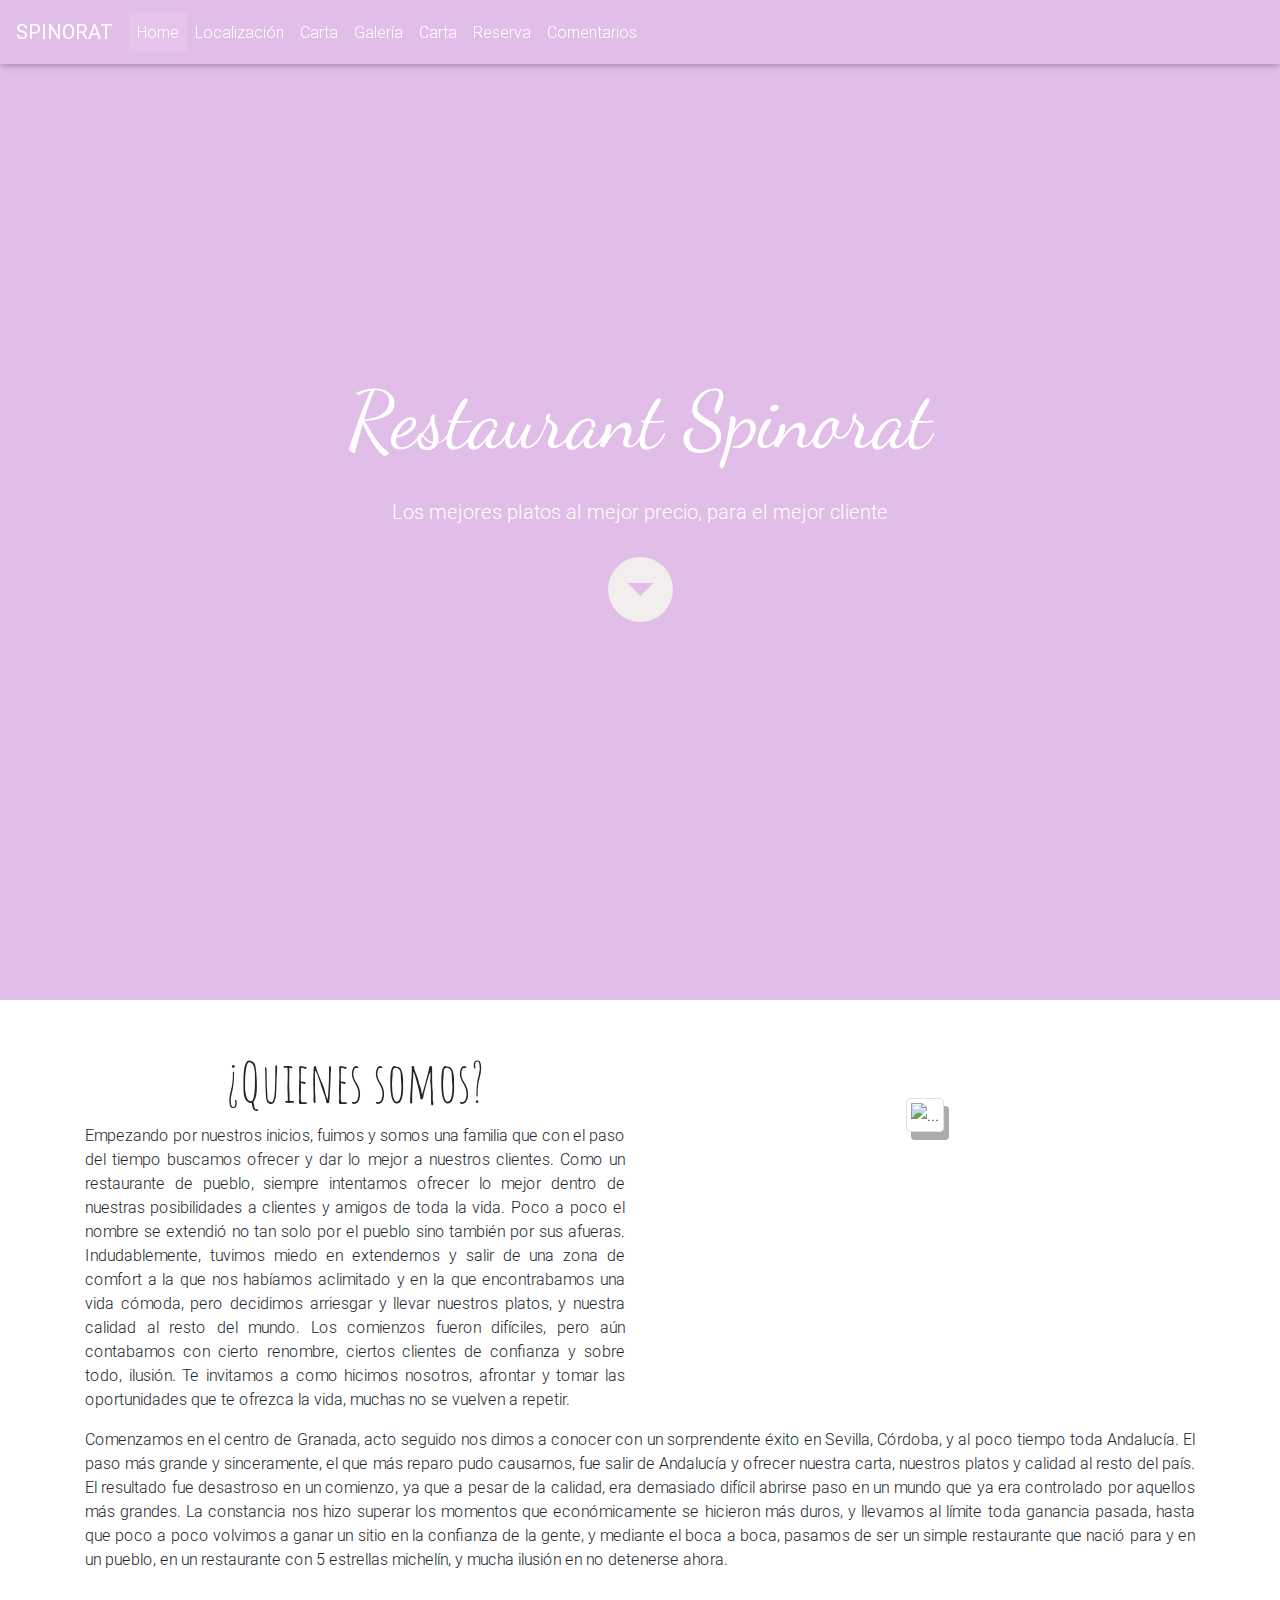
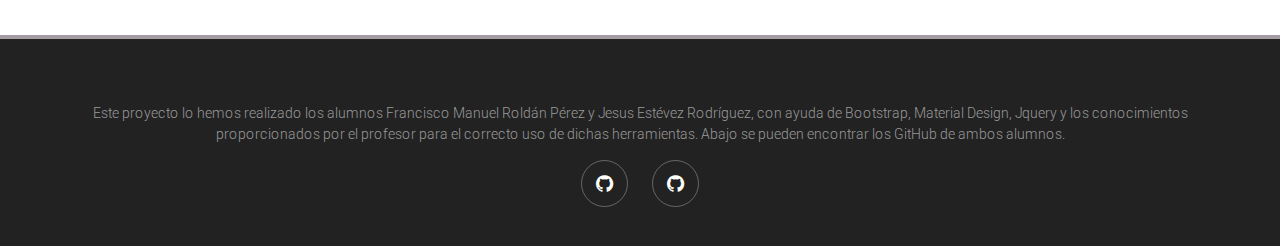
==== index.html @ 99323024 "jes" ====
<!DOCTYPE html>
<html lang="en">

<head>
    <meta charset="utf-8">
    <meta name="viewport" content="width=device-width, initial-scale=1, shrink-to-fit=no">
    <meta http-equiv="x-ua-compatible" content="ie=edge">
    <title>Material Design Bootstrap</title>
    <!-- Font Awesome -->
    <link rel="stylesheet" href="https://maxcdn.bootstrapcdn.com/font-awesome/4.7.0/css/font-awesome.min.css">
    <!-- Bootstrap core CSS -->
    <link href="css/bootstrap.min.css" rel="stylesheet">
    <!-- Material Design Bootstrap -->
    <link href="css/mdb.min.css" rel="stylesheet">
    <!-- Your custom styles (optional) -->
    <link href="css/style.css" rel="stylesheet">

    <link href="css/animate.css" rel="stylesheet">
    <!--custom font-->
    <link href="https://fonts.googleapis.com/css?family=Amatic+SC|Dancing+Script" rel="stylesheet">
    <style>
        .view {
            background: url("https://cdnmundo2.img.sputniknews.com/images/107178/93/1071789321.jpg") no-repeat center center;
            background-size: cover;
        }

        .navbar {
            background-color: transparent;
        }

        .nb-footer {
            background: #222;
            padding-bottom: 40px;
            border-top: 4px solid #a39ca3;
        }

        .nb-footer .about {
            margin: 0 auto;
            margin-top: 40px;
            max-width: 1170px;
            text-align: center;
        }

        .social-media a {
            padding: 10px 14px 10px 14px;
            font-size: 20px;
            margin: 0px 10px 0px 10px;
            line-height: 45px;
            border-radius: 100%;
            color: #fdfff8;
            border: 1px solid rgba(255, 255, 255, 0.3);
        }

        .social-media a:hover {
            background-color: white;
            color: #2b2a2e;
            border: 1px solid rgba(43, 42, 46, 0.3);
        }

        footer.nb-footer .about p {
            font-size: 14px;
            color: #999;
        }

        .imagen {
            padding: 50px;
        }

        .imagen img {
            box-shadow: 5px 8px rgba(123, 123, 123, 0.63);
        }

        .top-nav-collapse {
            background-color: #545150;
        }

        .scrollbot {
            background: inherit;
            border: 0px;
        }

        @media only screen and (max-width: 768px) {
            .navbar {
                background-color: #545150;
            }
        }
    </style>
</head>

<body>


<!--Main Navigation-->
<header>

    <nav class="navbar fixed-top navbar-expand-lg navbar-dark scrolling-navbar">
        <a class="navbar-brand" href="#"><strong>SPINORAT</strong></a>
        <button class="navbar-toggler" type="button" data-toggle="collapse" data-target="#navbarSupportedContent"
                aria-controls="navbarSupportedContent" aria-expanded="false" aria-label="Toggle navigation">
            <span class="navbar-toggler-icon"></span>
        </button>
        <div class="collapse navbar-collapse" id="navbarSupportedContent">
            <ul class="navbar-nav mr-auto">
                <li class="nav-item active">
                    <a class="nav-link" href="#">Home <span class="sr-only">(current)</span></a>
                </li>
                <li class="nav-item">
                    <a class="nav-link" href="pages/localizacion.html">Localización</a>
                </li>
                <li class="nav-item">
                    <a class="nav-link" href="pages/carta.html">Carta</a>
                </li>
                <li class="nav-item">
                    <a class="nav-link" href="pages/galeria.html">Galería</a>
                </li>
                <li class="nav-item dropdown ">
                    <a class="nav-link dropdown-toggle" id="dropdownMenuLink"
                       data-toggle="dropdown" aria-haspopup="true" aria-expanded="false">
                        Carta
                    </a>

                    <div class="dropdown-menu" aria-labelledby="dropdownMenuLink">
                        <a class="dropdown-item" href="pages/menus.html">Menús</a>
                        <a class="dropdown-item" href="pages/carta.html">Platos</a>
                    </div>
                </li>
                <li class="nav-item">
                    <a class="nav-link" href="pages/reserva.html">Reserva</a>
                </li>
                <li class="nav-item">
                    <a class="nav-link" href="pages/comentarios.html">Comentarios</a>
                </li>
            </ul>
        </div>
    </nav>

    <div class="view intro hm-purple-light" style="">
        <div class="full-bg-img flex-center">
            <div class="container text-center white-text wow fadeInUp ">
                <h2 style="font-family:'Dancing Script', cursive;
 font-size: 5rem;" class="bounceIn">Restaurant Spinorat</h2>
                <br>
                <h5 class="bounceIn">Los mejores platos al mejor precio, para el mejor cliente</h5>
                <br>
                <button class="scrollbot bounceIn"><img src="img/boton/flecha.png" alt=""></button>

            </div>
        </div>
    </div>

</header>
<!--Main Navigation-->

<!--Main Layout-->
<main class="text-center py-5">

    <div class="container">
        <div class="row">
            <div class="col-lg-6">
                <h1 style="font-family: 'Amatic SC', cursive;
 font-size: 3.5rem">¿Quienes somos?</h1>

                <p align="justify">Empezando por nuestros inicios, fuimos y somos una familia que con el paso del tiempo
                    buscamos ofrecer y dar lo mejor a nuestros clientes. Como un restaurante de pueblo, siempre
                    intentamos ofrecer lo mejor dentro de nuestras posibilidades a clientes y amigos de toda la vida.
                    Poco a poco el nombre se extendió no tan solo por el pueblo sino también por sus afueras.
                    Indudablemente, tuvimos miedo en extendernos y salir de una zona de comfort a la que nos habíamos
                    aclimitado y en la que encontrabamos una vida cómoda, pero decidimos arriesgar y llevar nuestros
                    platos, y nuestra calidad al resto del mundo. Los comienzos fueron difíciles, pero aún contabamos
                    con cierto renombre, ciertos clientes de confianza y sobre todo, ilusión. Te invitamos a como
                    hicimos nosotros, afrontar y tomar las oportunidades que te ofrezca la vida, muchas no se vuelven a
                    repetir.</p>

            </div>
            <div class="col-lg-6 imagen">
                <img src="https://www.acaula.com.ar/noticias/wp-content/uploads/2015/11/carrera-gastronomia.jpg"
                     alt="..." class="img-thumbnail">
            </div>
            <div class="col-md-12">

                <p align="justify">Comenzamos en el centro de Granada, acto seguido nos dimos a conocer con un
                    sorprendente éxito en Sevilla, Córdoba, y al poco tiempo toda Andalucía. El paso más grande y
                    sinceramente, el que más reparo pudo causarnos, fue salir de Andalucía y ofrecer nuestra carta,
                    nuestros platos y calidad al resto del país. El resultado fue desastroso en un comienzo, ya que a
                    pesar de la calidad, era demasiado difícil abrirse paso en un mundo que ya era controlado por
                    aquellos más grandes. La constancia nos hizo superar los momentos que económicamente se hicieron más
                    duros, y llevamos al límite toda ganancia pasada, hasta que poco a poco volvimos a ganar un sitio en
                    la confianza de la gente, y mediante el boca a boca, pasamos de ser un simple restaurante que nació
                    para y en un pueblo, en un restaurante con 5 estrellas michelín, y mucha ilusión en no detenerse
                    ahora. </p>

            </div>
        </div>
    </div>
    </div>

</main>
<footer class="nb-footer">
    <div class="about">
        <img src="images/logo.png" class="img-responsive center-block" alt="">
        <p>Este proyecto lo hemos realizado los alumnos Francisco Manuel Roldán Pérez y Jesus Estévez Rodríguez, con
            ayuda de Bootstrap, Material Design, Jquery y los conocimientos proporcionados por el profesor para el
            correcto uso de dichas herramientas. Abajo se pueden
            encontrar los GitHub de ambos alumnos.</p>

        <div class="social-media">
            <a data-toggle="tooltip" data-placement="left" title="Francisco M. Roldán Pérez"
               href="https://github.com/FranRP"
               title=""><i class="fa fa-github"></i></a>
            <a data-toggle="tooltip" data-placement="right" title="Jesús Estévez Rodríguez"
               href="https://github.com/jEstevezRod" title=""><i class="fa fa-github"></i></a>
        </div>
    </div>
</footer>

<!--Main Layout-->
<!-- SCRIPTS -->
<!-- JQuery -->
<script type="text/javascript" src="js/jquery-3.2.1.min.js"></script>
<!-- Bootstrap tooltips -->
<script type="text/javascript" src="js/popper.min.js"></script>
<!-- Bootstrap core JavaScript -->
<script type="text/javascript" src="js/bootstrap.min.js"></script>
<!-- MDB core JavaScript -->
<script type="text/javascript" src="js/mdb.min.js"></script>

<script>
    $(".scrollbot").click(function () {
        $("html, body").animate({scrollTop: "950px"});
    });

    $(function () {
        $('[data-toggle="tooltip"]').tooltip()
    })


</script>
</body>

</html>
---- css/style.css ----
.view {
    background: url("https://mdbootstrap.com/img/Photos/Others/img (40).jpg") no-repeat center center;
    background-size: cover;
}

.navbar {
    background-color: transparent;
}

.top-nav-collapse {
    background-color: #4285F4;
}

@media only screen and (max-width: 768px) {
    .navbar {
        background-color: #4285F4;
    }
}

.dropdown-toggle::after {
    display: none;
}
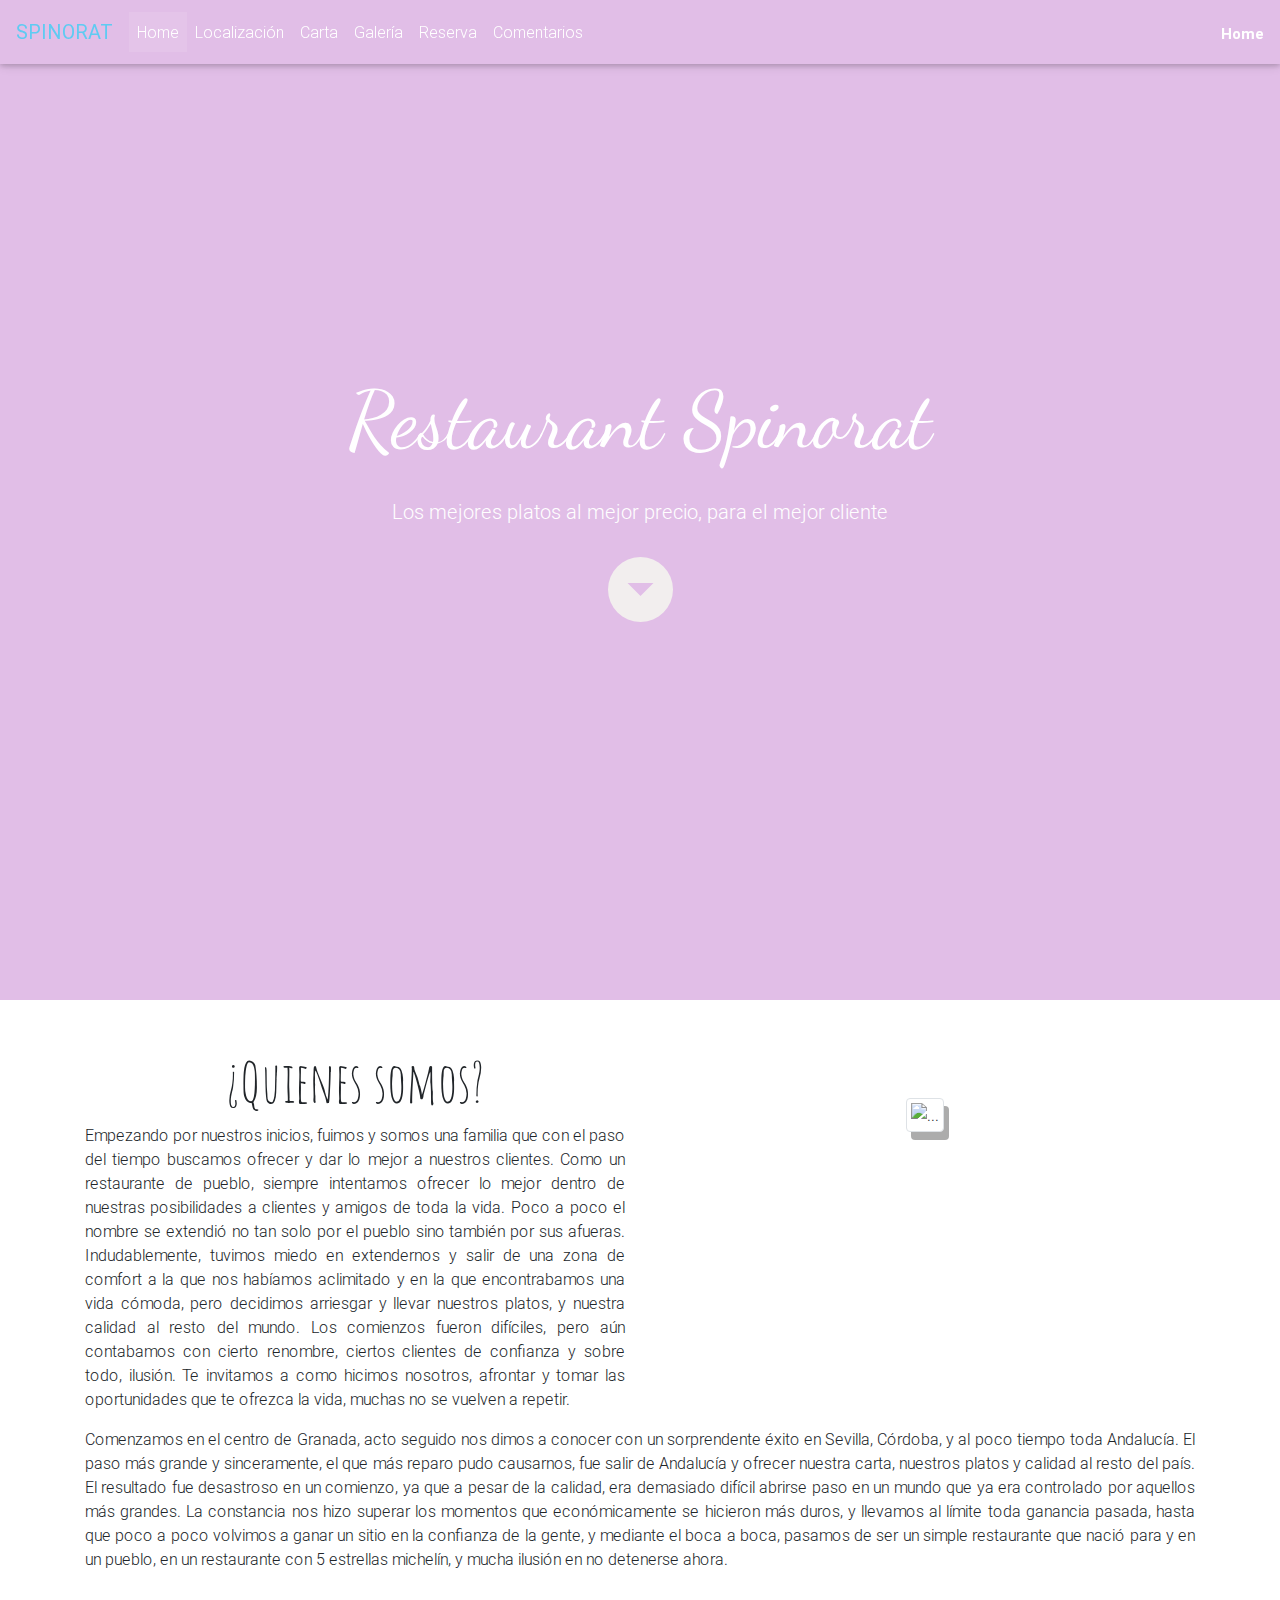
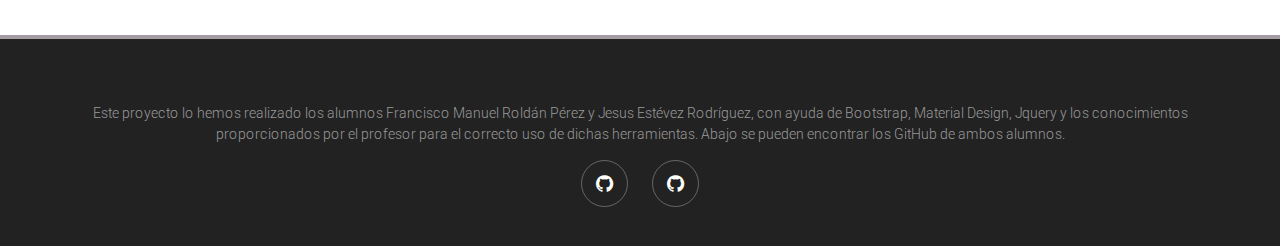
==== commit d73b539e: "Reserva terminada - Animated añadida" ====
--- a/index.html
+++ b/index.html
@@ -16,74 +16,11 @@
     <link href="css/style.css" rel="stylesheet">
 
     <link href="css/animate.css" rel="stylesheet">
+    <link href="css/home.css" rel="stylesheet">
     <!--custom font-->
     <link href="https://fonts.googleapis.com/css?family=Amatic+SC|Dancing+Script" rel="stylesheet">
     <style>
-        .view {
-            background: url("https://cdnmundo2.img.sputniknews.com/images/107178/93/1071789321.jpg") no-repeat center center;
-            background-size: cover;
-        }
 
-        .navbar {
-            background-color: transparent;
-        }
-
-        .nb-footer {
-            background: #222;
-            padding-bottom: 40px;
-            border-top: 4px solid #a39ca3;
-        }
-
-        .nb-footer .about {
-            margin: 0 auto;
-            margin-top: 40px;
-            max-width: 1170px;
-            text-align: center;
-        }
-
-        .social-media a {
-            padding: 10px 14px 10px 14px;
-            font-size: 20px;
-            margin: 0px 10px 0px 10px;
-            line-height: 45px;
-            border-radius: 100%;
-            color: #fdfff8;
-            border: 1px solid rgba(255, 255, 255, 0.3);
-        }
-
-        .social-media a:hover {
-            background-color: white;
-            color: #2b2a2e;
-            border: 1px solid rgba(43, 42, 46, 0.3);
-        }
-
-        footer.nb-footer .about p {
-            font-size: 14px;
-            color: #999;
-        }
-
-        .imagen {
-            padding: 50px;
-        }
-
-        .imagen img {
-            box-shadow: 5px 8px rgba(123, 123, 123, 0.63);
-        }
-
-        .top-nav-collapse {
-            background-color: #545150;
-        }
-
-        .scrollbot {
-            background: inherit;
-            border: 0px;
-        }
-
-        @media only screen and (max-width: 768px) {
-            .navbar {
-                background-color: #545150;
-            }
-        }
     </style>
 </head>
 
@@ -94,7 +31,7 @@
 <header>
 
     <nav class="navbar fixed-top navbar-expand-lg navbar-dark scrolling-navbar">
-        <a class="navbar-brand" href="#"><strong>SPINORAT</strong></a>
+        <a class="navbar-brand" href="#"><strong style="color: #5fcbf2">SPINORAT</strong></a>
         <button class="navbar-toggler" type="button" data-toggle="collapse" data-target="#navbarSupportedContent"
                 aria-controls="navbarSupportedContent" aria-expanded="false" aria-label="Toggle navigation">
             <span class="navbar-toggler-icon"></span>
@@ -102,16 +39,11 @@
         <div class="collapse navbar-collapse" id="navbarSupportedContent">
             <ul class="navbar-nav mr-auto">
                 <li class="nav-item active">
-                    <a class="nav-link" href="#">Home <span class="sr-only">(current)</span></a>
+                    <a class="nav-link" href="../index.html">Home </a>
                 </li>
                 <li class="nav-item">
-                    <a class="nav-link" href="pages/localizacion.html">Localización</a>
-                </li>
-                <li class="nav-item">
-                    <a class="nav-link" href="pages/carta.html">Carta</a>
-                </li>
-                <li class="nav-item">
-                    <a class="nav-link" href="pages/galeria.html">Galería</a>
+                    <a class="nav-link" href="pages/localizacion.html">Localización<span
+                            class="sr-only">(current)</span></a>
                 </li>
                 <li class="nav-item dropdown ">
                     <a class="nav-link dropdown-toggle" id="dropdownMenuLink"
@@ -120,9 +52,12 @@
                     </a>
 
                     <div class="dropdown-menu" aria-labelledby="dropdownMenuLink">
-                        <a class="dropdown-item" href="pages/menus.html">Menús</a>
+                        <a class="dropdown-item" href="pages/menu.html">Menús</a>
                         <a class="dropdown-item" href="pages/carta.html">Platos</a>
                     </div>
+                </li>
+                <li class="nav-item">
+                    <a class="nav-link" href="pages/galeria.html">Galería</a>
                 </li>
                 <li class="nav-item">
                     <a class="nav-link" href="pages/reserva.html">Reserva</a>
@@ -132,6 +67,9 @@
                 </li>
             </ul>
         </div>
+        <ol class="breadcrumb text-right">
+            <li class="breadcrumb-item active">Home</li>
+        </ol>
     </nav>
 
     <div class="view intro hm-purple-light" style="">
--- a/css/home.css
+++ b/css/home.css
@@ -0,0 +1,74 @@
+.view {
+    background: url("https://cdnmundo2.img.sputniknews.com/images/107178/93/1071789321.jpg") no-repeat center center;
+    background-size: cover;
+}
+
+.navbar {
+    background-color: transparent;
+}
+
+.nb-footer {
+    background: #222;
+    padding-bottom: 40px;
+    border-top: 4px solid #a39ca3;
+}
+
+.nb-footer .about {
+    margin: 0 auto;
+    margin-top: 40px;
+    max-width: 1170px;
+    text-align: center;
+}
+
+.social-media a {
+    padding: 10px 14px 10px 14px;
+    font-size: 20px;
+    margin: 0px 10px 0px 10px;
+    line-height: 45px;
+    border-radius: 100%;
+    color: #fdfff8;
+    border: 1px solid rgba(255, 255, 255, 0.3);
+}
+
+.social-media a:hover {
+    background-color: white;
+    color: #2b2a2e;
+    border: 1px solid rgba(43, 42, 46, 0.3);
+}
+
+footer.nb-footer .about p {
+    font-size: 14px;
+    color: #999;
+}
+
+.imagen {
+    padding: 50px;
+}
+
+.imagen img {
+    box-shadow: 5px 8px rgba(123, 123, 123, 0.63);
+}
+
+.top-nav-collapse {
+    background-color: #545150;
+}
+
+.scrollbot {
+    background: inherit;
+    border: 0px;
+}
+
+@media only screen and (max-width: 768px) {
+    .navbar {
+        background-color: #545150;
+    }
+}
+
+.breadcrumb-item {
+    font-weight: bold;
+    color: white !important;
+}
+
+.breadcrumb-item a {
+    color: #c2f3ff !important;
+}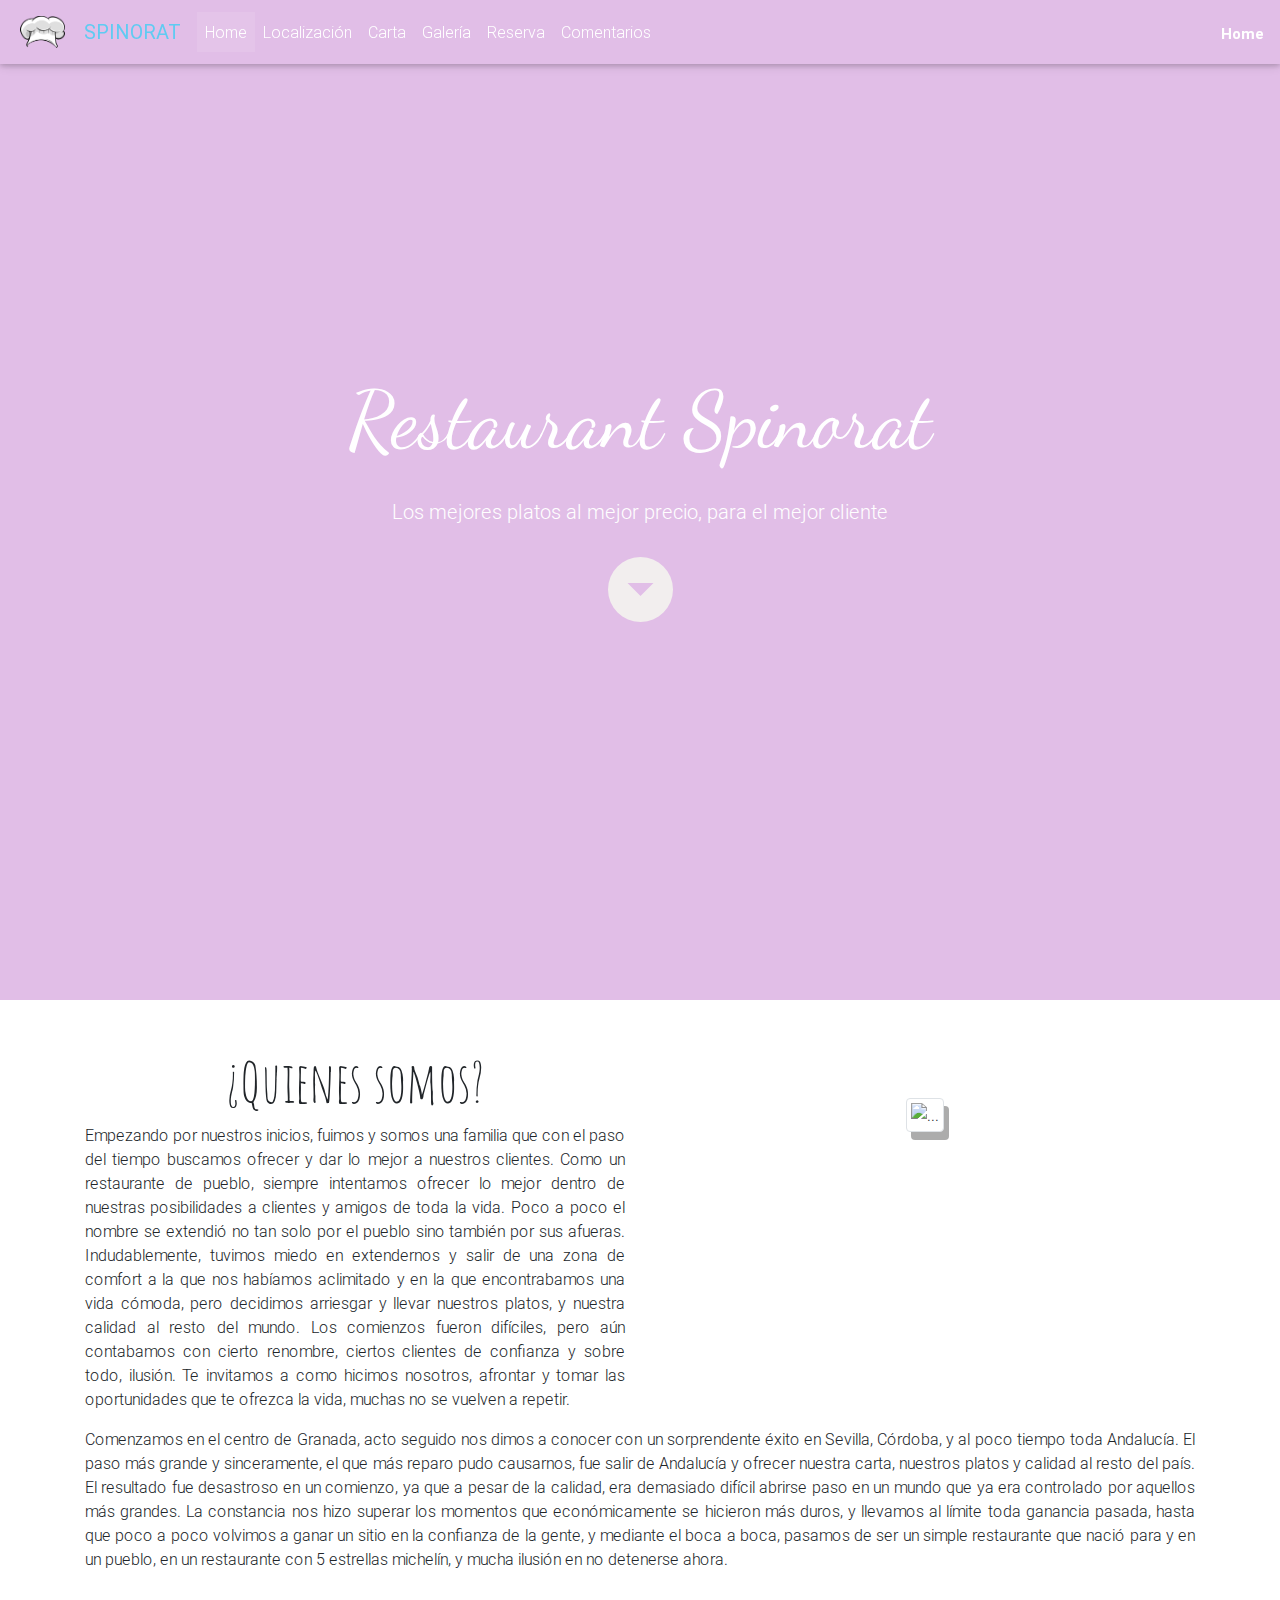
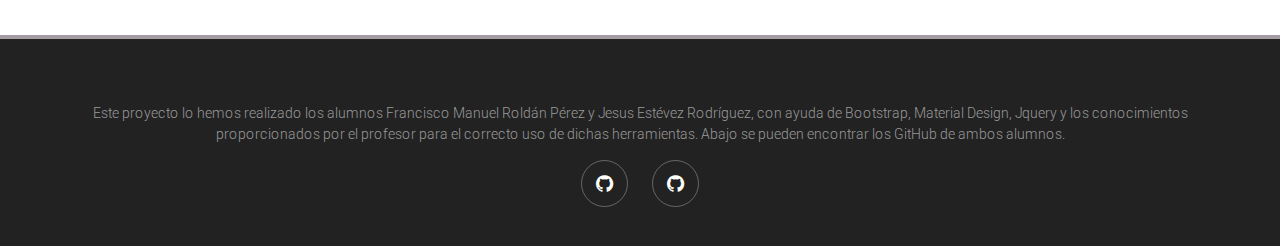
==== commit 1ca3d923: "Reserva terminada - Animated añadida" ====
--- a/index.html
+++ b/index.html
@@ -5,7 +5,7 @@
     <meta charset="utf-8">
     <meta name="viewport" content="width=device-width, initial-scale=1, shrink-to-fit=no">
     <meta http-equiv="x-ua-compatible" content="ie=edge">
-    <title>Material Design Bootstrap</title>
+    <title>Restaurante SPINORAT</title>
     <!-- Font Awesome -->
     <link rel="stylesheet" href="https://maxcdn.bootstrapcdn.com/font-awesome/4.7.0/css/font-awesome.min.css">
     <!-- Bootstrap core CSS -->
@@ -31,7 +31,8 @@
 <header>
 
     <nav class="navbar fixed-top navbar-expand-lg navbar-dark scrolling-navbar">
-        <a class="navbar-brand" href="#"><strong style="color: #5fcbf2">SPINORAT</strong></a>
+        <img src="img/logo.png" class="img-thumbnail logo">
+        <a class="navbar-brand"><strong style="color: #5fcbf2">SPINORAT</strong></a>
         <button class="navbar-toggler" type="button" data-toggle="collapse" data-target="#navbarSupportedContent"
                 aria-controls="navbarSupportedContent" aria-expanded="false" aria-label="Toggle navigation">
             <span class="navbar-toggler-icon"></span>
@@ -50,7 +51,6 @@
                        data-toggle="dropdown" aria-haspopup="true" aria-expanded="false">
                         Carta
                     </a>
-
                     <div class="dropdown-menu" aria-labelledby="dropdownMenuLink">
                         <a class="dropdown-item" href="pages/menu.html">Menús</a>
                         <a class="dropdown-item" href="pages/carta.html">Platos</a>
--- a/css/style.css
+++ b/css/style.css
@@ -19,4 +19,12 @@
 
 .dropdown-toggle::after {
     display: none;
+}
+
+.logo {
+    border: 0px;
+    background: transparent;
+    max-height: 40px;
+    max-width: 60px;
+    margin-right: 15px;
 }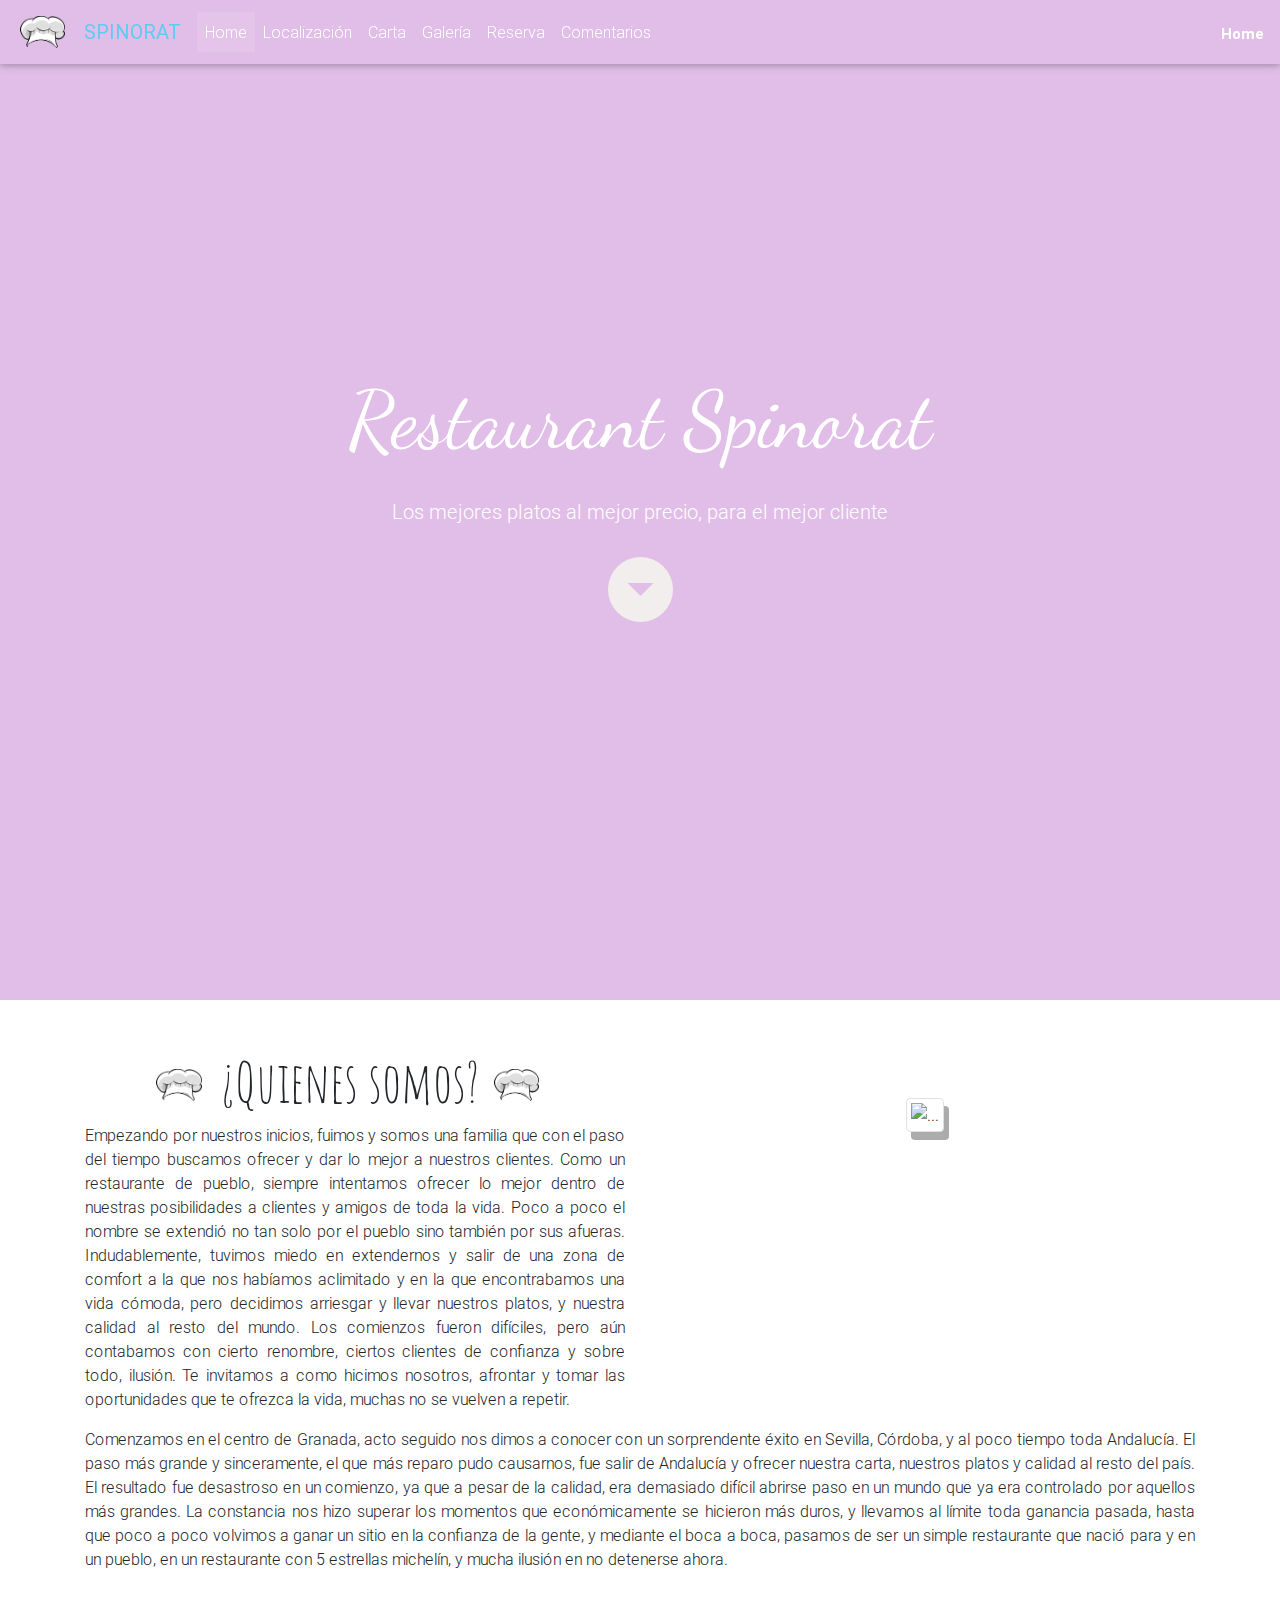
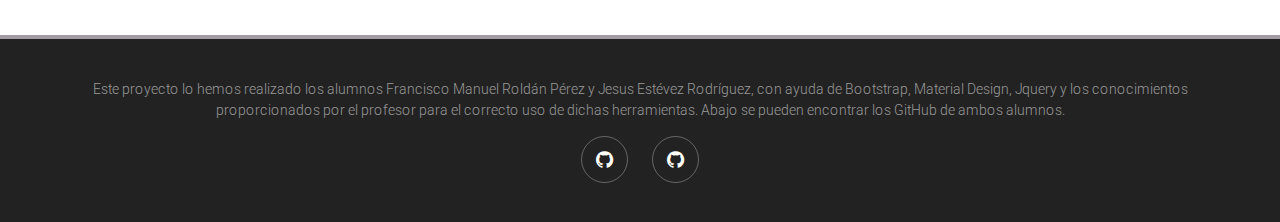
==== commit 10267689: "Reserva terminada - Animated añadida" ====
--- a/index.html
+++ b/index.html
@@ -96,7 +96,8 @@
         <div class="row">
             <div class="col-lg-6">
                 <h1 style="font-family: 'Amatic SC', cursive;
- font-size: 3.5rem">¿Quienes somos?</h1>
+ font-size: 3.5rem"><span><img src="img/logo.png" class="img-thumbnail logo"></span>¿Quienes somos? <span><img
+                        src="img/logo.png" class="img-thumbnail logo"></span></h1>
 
                 <p align="justify">Empezando por nuestros inicios, fuimos y somos una familia que con el paso del tiempo
                     buscamos ofrecer y dar lo mejor a nuestros clientes. Como un restaurante de pueblo, siempre
@@ -135,7 +136,6 @@
 </main>
 <footer class="nb-footer">
     <div class="about">
-        <img src="images/logo.png" class="img-responsive center-block" alt="">
         <p>Este proyecto lo hemos realizado los alumnos Francisco Manuel Roldán Pérez y Jesus Estévez Rodríguez, con
             ayuda de Bootstrap, Material Design, Jquery y los conocimientos proporcionados por el profesor para el
             correcto uso de dichas herramientas. Abajo se pueden
--- a/css/home.css
+++ b/css/home.css
@@ -71,4 +71,4 @@
 
 .breadcrumb-item a {
     color: #c2f3ff !important;
-}+}
